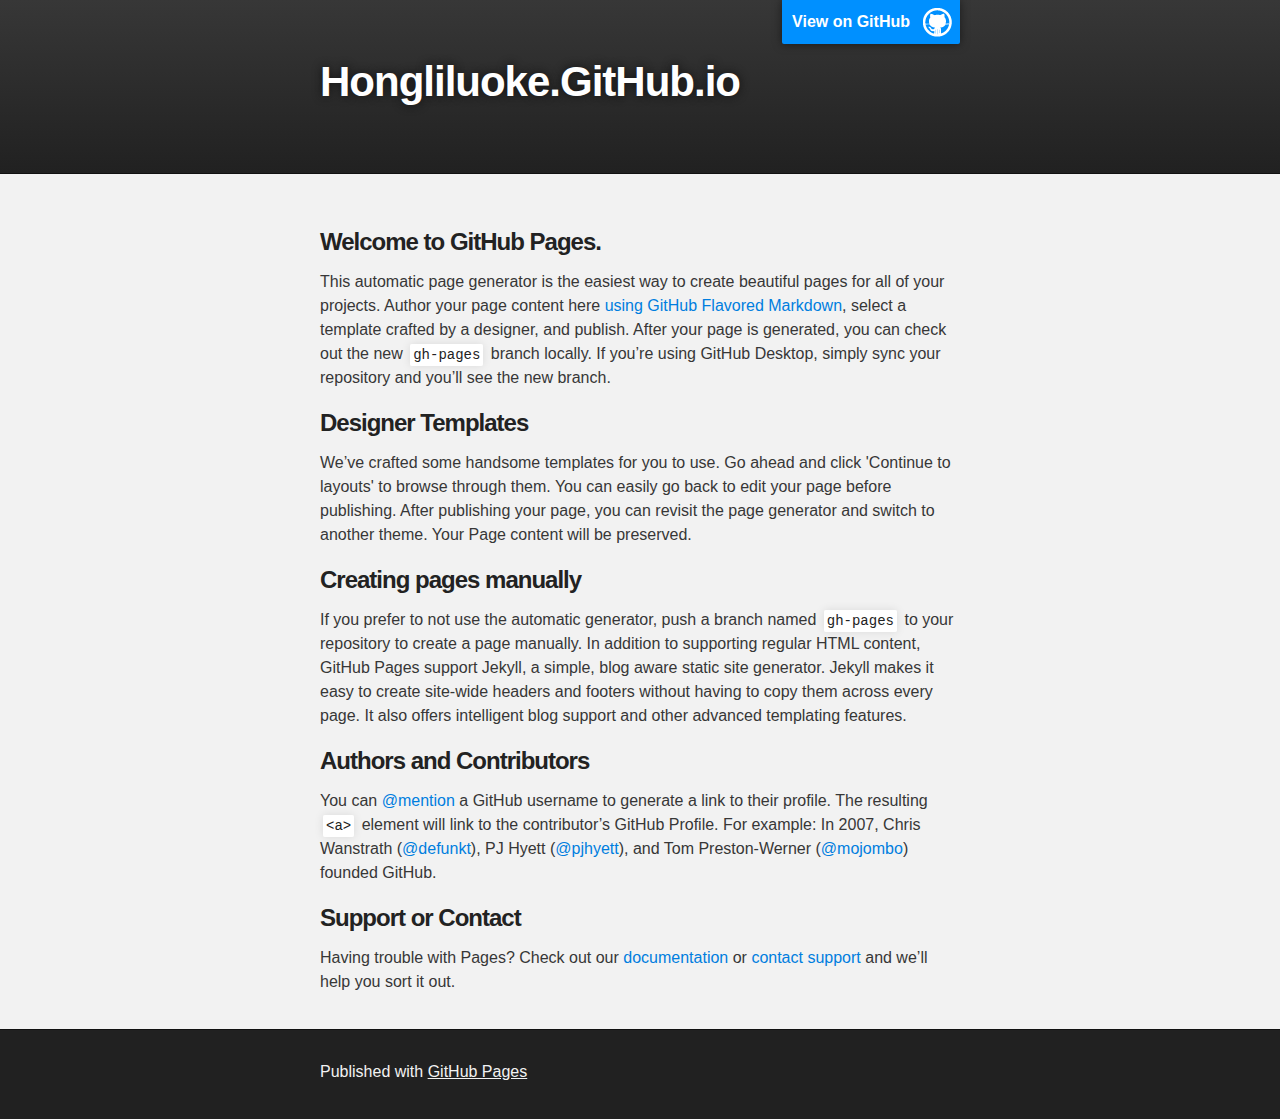
==== index.html @ 89ab5f25 "Replace master branch with page content via GitHub" ====
<!DOCTYPE html>
<html>

  <head>
    <meta charset='utf-8'>
    <meta http-equiv="X-UA-Compatible" content="chrome=1">
    <meta name="description" content="Hongliluoke.GitHub.io : ">

    <link rel="stylesheet" type="text/css" media="screen" href="stylesheets/stylesheet.css">

    <title>Hongliluoke.GitHub.io</title>
  </head>

  <body>

    <!-- HEADER -->
    <div id="header_wrap" class="outer">
        <header class="inner">
          <a id="forkme_banner" href="https://github.com/hongliluoke">View on GitHub</a>

          <h1 id="project_title">Hongliluoke.GitHub.io</h1>
          <h2 id="project_tagline"></h2>

        </header>
    </div>

    <!-- MAIN CONTENT -->
    <div id="main_content_wrap" class="outer">
      <section id="main_content" class="inner">
        <h3>
<a id="welcome-to-github-pages" class="anchor" href="#welcome-to-github-pages" aria-hidden="true"><span aria-hidden="true" class="octicon octicon-link"></span></a>Welcome to GitHub Pages.</h3>

<p>This automatic page generator is the easiest way to create beautiful pages for all of your projects. Author your page content here <a href="https://guides.github.com/features/mastering-markdown/">using GitHub Flavored Markdown</a>, select a template crafted by a designer, and publish. After your page is generated, you can check out the new <code>gh-pages</code> branch locally. If you’re using GitHub Desktop, simply sync your repository and you’ll see the new branch.</p>

<h3>
<a id="designer-templates" class="anchor" href="#designer-templates" aria-hidden="true"><span aria-hidden="true" class="octicon octicon-link"></span></a>Designer Templates</h3>

<p>We’ve crafted some handsome templates for you to use. Go ahead and click 'Continue to layouts' to browse through them. You can easily go back to edit your page before publishing. After publishing your page, you can revisit the page generator and switch to another theme. Your Page content will be preserved.</p>

<h3>
<a id="creating-pages-manually" class="anchor" href="#creating-pages-manually" aria-hidden="true"><span aria-hidden="true" class="octicon octicon-link"></span></a>Creating pages manually</h3>

<p>If you prefer to not use the automatic generator, push a branch named <code>gh-pages</code> to your repository to create a page manually. In addition to supporting regular HTML content, GitHub Pages support Jekyll, a simple, blog aware static site generator. Jekyll makes it easy to create site-wide headers and footers without having to copy them across every page. It also offers intelligent blog support and other advanced templating features.</p>

<h3>
<a id="authors-and-contributors" class="anchor" href="#authors-and-contributors" aria-hidden="true"><span aria-hidden="true" class="octicon octicon-link"></span></a>Authors and Contributors</h3>

<p>You can <a href="https://help.github.com/articles/basic-writing-and-formatting-syntax/#mentioning-users-and-teams" class="user-mention">@mention</a> a GitHub username to generate a link to their profile. The resulting <code>&lt;a&gt;</code> element will link to the contributor’s GitHub Profile. For example: In 2007, Chris Wanstrath (<a href="https://github.com/defunkt" class="user-mention">@defunkt</a>), PJ Hyett (<a href="https://github.com/pjhyett" class="user-mention">@pjhyett</a>), and Tom Preston-Werner (<a href="https://github.com/mojombo" class="user-mention">@mojombo</a>) founded GitHub.</p>

<h3>
<a id="support-or-contact" class="anchor" href="#support-or-contact" aria-hidden="true"><span aria-hidden="true" class="octicon octicon-link"></span></a>Support or Contact</h3>

<p>Having trouble with Pages? Check out our <a href="https://help.github.com/pages">documentation</a> or <a href="https://github.com/contact">contact support</a> and we’ll help you sort it out.</p>
      </section>
    </div>

    <!-- FOOTER  -->
    <div id="footer_wrap" class="outer">
      <footer class="inner">
        <p>Published with <a href="https://pages.github.com">GitHub Pages</a></p>
      </footer>
    </div>

    

  </body>
</html>
---- stylesheets/stylesheet.css ----
/*******************************************************************************
Slate Theme for GitHub Pages
by Jason Costello, @jsncostello
*******************************************************************************/

@import url(github-light.css);

/*******************************************************************************
MeyerWeb Reset
*******************************************************************************/

html, body, div, span, applet, object, iframe,
h1, h2, h3, h4, h5, h6, p, blockquote, pre,
a, abbr, acronym, address, big, cite, code,
del, dfn, em, img, ins, kbd, q, s, samp,
small, strike, strong, sub, sup, tt, var,
b, u, i, center,
dl, dt, dd, ol, ul, li,
fieldset, form, label, legend,
table, caption, tbody, tfoot, thead, tr, th, td,
article, aside, canvas, details, embed,
figure, figcaption, footer, header, hgroup,
menu, nav, output, ruby, section, summary,
time, mark, audio, video {
  margin: 0;
  padding: 0;
  border: 0;
  font: inherit;
  vertical-align: baseline;
}

/* HTML5 display-role reset for older browsers */
article, aside, details, figcaption, figure,
footer, header, hgroup, menu, nav, section {
  display: block;
}

ol, ul {
  list-style: none;
}

table {
  border-collapse: collapse;
  border-spacing: 0;
}

/*******************************************************************************
Theme Styles
*******************************************************************************/

body {
  box-sizing: border-box;
  color:#373737;
  background: #212121;
  font-size: 16px;
  font-family: 'Myriad Pro', Calibri, Helvetica, Arial, sans-serif;
  line-height: 1.5;
  -webkit-font-smoothing: antialiased;
}

h1, h2, h3, h4, h5, h6 {
  margin: 10px 0;
  font-weight: 700;
  color:#222222;
  font-family: 'Lucida Grande', 'Calibri', Helvetica, Arial, sans-serif;
  letter-spacing: -1px;
}

h1 {
  font-size: 36px;
  font-weight: 700;
}

h2 {
  padding-bottom: 10px;
  font-size: 32px;
  background: url('../images/bg_hr.png') repeat-x bottom;
}

h3 {
  font-size: 24px;
}

h4 {
  font-size: 21px;
}

h5 {
  font-size: 18px;
}

h6 {
  font-size: 16px;
}

p {
  margin: 10px 0 15px 0;
}

footer p {
  color: #f2f2f2;
}

a {
  text-decoration: none;
  color: #007edf;
  text-shadow: none;

  transition: color 0.5s ease;
  transition: text-shadow 0.5s ease;
  -webkit-transition: color 0.5s ease;
  -webkit-transition: text-shadow 0.5s ease;
  -moz-transition: color 0.5s ease;
  -moz-transition: text-shadow 0.5s ease;
  -o-transition: color 0.5s ease;
  -o-transition: text-shadow 0.5s ease;
  -ms-transition: color 0.5s ease;
  -ms-transition: text-shadow 0.5s ease;
}

a:hover, a:focus {text-decoration: underline;}

footer a {
  color: #F2F2F2;
  text-decoration: underline;
}

em {
  font-style: italic;
}

strong {
  font-weight: bold;
}

img {
  position: relative;
  margin: 0 auto;
  max-width: 739px;
  padding: 5px;
  margin: 10px 0 10px 0;
  border: 1px solid #ebebeb;

  box-shadow: 0 0 5px #ebebeb;
  -webkit-box-shadow: 0 0 5px #ebebeb;
  -moz-box-shadow: 0 0 5px #ebebeb;
  -o-box-shadow: 0 0 5px #ebebeb;
  -ms-box-shadow: 0 0 5px #ebebeb;
}

p img {
  display: inline;
  margin: 0;
  padding: 0;
  vertical-align: middle;
  text-align: center;
  border: none;
}

pre, code {
  width: 100%;
  color: #222;
  background-color: #fff;

  font-family: Monaco, "Bitstream Vera Sans Mono", "Lucida Console", Terminal, monospace;
  font-size: 14px;

  border-radius: 2px;
  -moz-border-radius: 2px;
  -webkit-border-radius: 2px;
}

pre {
  width: 100%;
  padding: 10px;
  box-shadow: 0 0 10px rgba(0,0,0,.1);
  overflow: auto;
}

code {
  padding: 3px;
  margin: 0 3px;
  box-shadow: 0 0 10px rgba(0,0,0,.1);
}

pre code {
  display: block;
  box-shadow: none;
}

blockquote {
  color: #666;
  margin-bottom: 20px;
  padding: 0 0 0 20px;
  border-left: 3px solid #bbb;
}


ul, ol, dl {
  margin-bottom: 15px
}

ul {
  list-style-position: inside;
  list-style: disc;
  padding-left: 20px;
}

ol {
  list-style-position: inside;
  list-style: decimal;
  padding-left: 20px;
}

dl dt {
  font-weight: bold;
}

dl dd {
  padding-left: 20px;
  font-style: italic;
}

dl p {
  padding-left: 20px;
  font-style: italic;
}

hr {
  height: 1px;
  margin-bottom: 5px;
  border: none;
  background: url('../images/bg_hr.png') repeat-x center;
}

table {
  border: 1px solid #373737;
  margin-bottom: 20px;
  text-align: left;
 }

th {
  font-family: 'Lucida Grande', 'Helvetica Neue', Helvetica, Arial, sans-serif;
  padding: 10px;
  background: #373737;
  color: #fff;
 }

td {
  padding: 10px;
  border: 1px solid #373737;
 }

form {
  background: #f2f2f2;
  padding: 20px;
}

/*******************************************************************************
Full-Width Styles
*******************************************************************************/

.outer {
  width: 100%;
}

.inner {
  position: relative;
  max-width: 640px;
  padding: 20px 10px;
  margin: 0 auto;
}

#forkme_banner {
  display: block;
  position: absolute;
  top:0;
  right: 10px;
  z-index: 10;
  padding: 10px 50px 10px 10px;
  color: #fff;
  background: url('../images/blacktocat.png') #0090ff no-repeat 95% 50%;
  font-weight: 700;
  box-shadow: 0 0 10px rgba(0,0,0,.5);
  border-bottom-left-radius: 2px;
  border-bottom-right-radius: 2px;
}

#header_wrap {
  background: #212121;
  background: -moz-linear-gradient(top, #373737, #212121);
  background: -webkit-linear-gradient(top, #373737, #212121);
  background: -ms-linear-gradient(top, #373737, #212121);
  background: -o-linear-gradient(top, #373737, #212121);
  background: linear-gradient(top, #373737, #212121);
}

#header_wrap .inner {
  padding: 50px 10px 30px 10px;
}

#project_title {
  margin: 0;
  color: #fff;
  font-size: 42px;
  font-weight: 700;
  text-shadow: #111 0px 0px 10px;
}

#project_tagline {
  color: #fff;
  font-size: 24px;
  font-weight: 300;
  background: none;
  text-shadow: #111 0px 0px 10px;
}

#downloads {
  position: absolute;
  width: 210px;
  z-index: 10;
  bottom: -40px;
  right: 0;
  height: 70px;
  background: url('../images/icon_download.png') no-repeat 0% 90%;
}

.zip_download_link {
  display: block;
  float: right;
  width: 90px;
  height:70px;
  text-indent: -5000px;
  overflow: hidden;
  background: url(../images/sprite_download.png) no-repeat bottom left;
}

.tar_download_link {
  display: block;
  float: right;
  width: 90px;
  height:70px;
  text-indent: -5000px;
  overflow: hidden;
  background: url(../images/sprite_download.png) no-repeat bottom right;
  margin-left: 10px;
}

.zip_download_link:hover {
  background: url(../images/sprite_download.png) no-repeat top left;
}

.tar_download_link:hover {
  background: url(../images/sprite_download.png) no-repeat top right;
}

#main_content_wrap {
  background: #f2f2f2;
  border-top: 1px solid #111;
  border-bottom: 1px solid #111;
}

#main_content {
  padding-top: 40px;
}

#footer_wrap {
  background: #212121;
}



/*******************************************************************************
Small Device Styles
*******************************************************************************/

@media screen and (max-width: 480px) {
  body {
    font-size:14px;
  }

  #downloads {
    display: none;
  }

  .inner {
    min-width: 320px;
    max-width: 480px;
  }

  #project_title {
  font-size: 32px;
  }

  h1 {
    font-size: 28px;
  }

  h2 {
    font-size: 24px;
  }

  h3 {
    font-size: 21px;
  }

  h4 {
    font-size: 18px;
  }

  h5 {
    font-size: 14px;
  }

  h6 {
    font-size: 12px;
  }

  code, pre {
    min-width: 320px;
    max-width: 480px;
    font-size: 11px;
  }

}
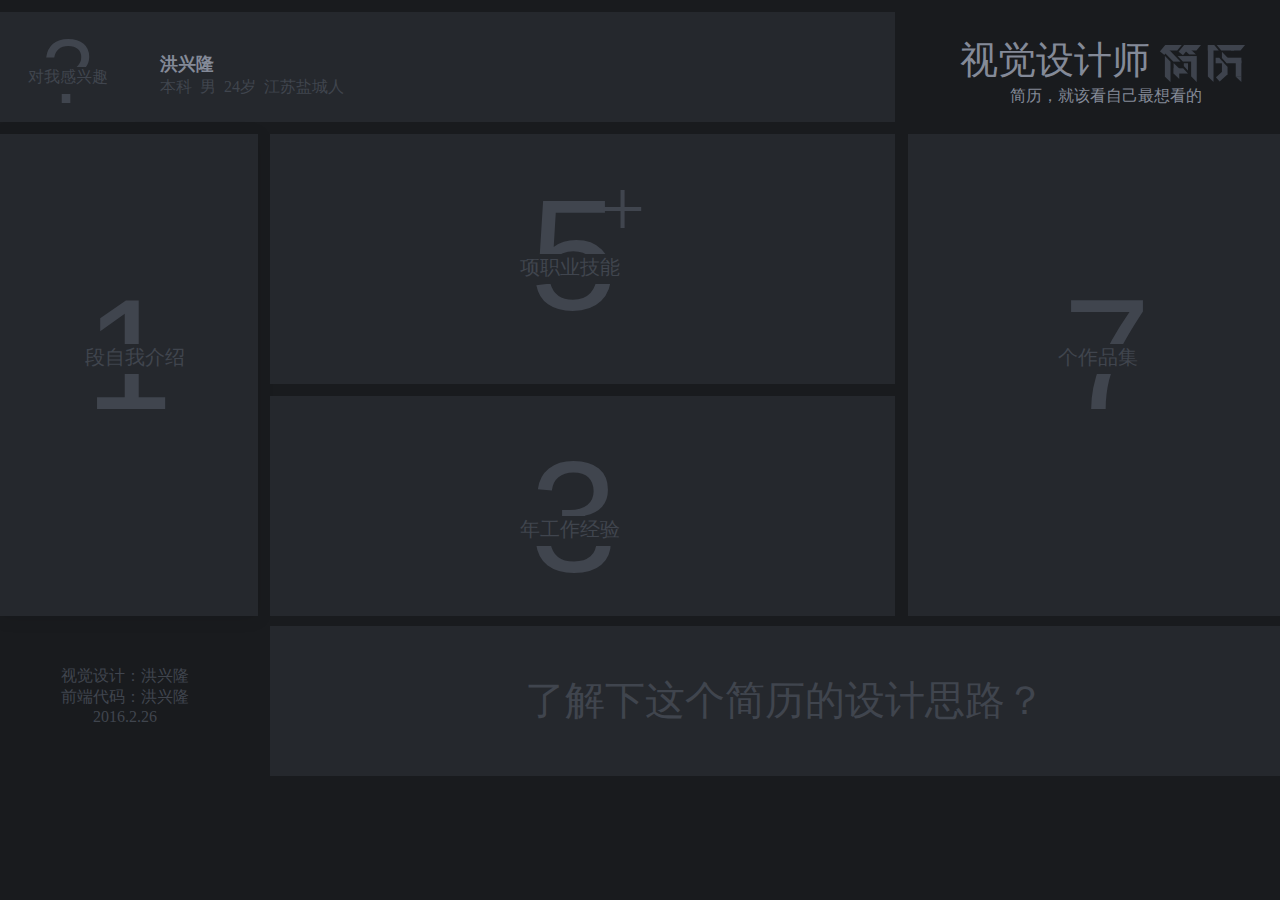
==== commit aa3cf78d: "first commit" ====
--- a/index.html
+++ b/index.html
@@ -1,67 +1,269 @@
 <!DOCTYPE html>
-<html>
+<html lang="en">
+<head>
+	<meta charset="UTF-8">
+	<title>Resume</title>
+	<link rel="stylesheet" href="css/style.css">
+	<link rel="stylesheet" href="css/animate.css">
+</head>
+<body>
+	<div class="topbg">
+		<div class="top">
+			<div class="head_left">
+				<div class="head">
+					<div class="head_b"><img src="images/head.jpg" width="135px" height="auto" alt=""></div>
+					<div class="head_f">
+						<div class="title_h">
+								?
+							</div>
+						<div class="title_2_h">
+								<span class="f_1">对</span><span class="f_2">我</span><span class="f_3">感</span><span class="f_4">兴</span><span class="f_5">趣</span> 
+							</div>
 
-  <head>
-    <meta charset='utf-8'>
-    <meta http-equiv="X-UA-Compatible" content="chrome=1">
-    <meta name="description" content="Hongliluoke.GitHub.io : ">
+					</div>
+				<div class="head_ex">电话：15162253106&nbsp;&nbsp;邮箱：604366536@qq.com</div>
+				<div class="head_inf">			
+				<span class="head_name">洪兴隆
+				<br/><span class="head_sc">本科&nbsp;&nbsp;男&nbsp;&nbsp;24岁&nbsp;&nbsp;江苏盐城人</span>
+				</span>			
+				</div>
+				
+				
+				</div>
+			</div>
+		<div class="resume">视觉设计师<br/><span class="resume_slogan">简历，就该看自己最想看的</span></div>
+	</div>
+	<div class="contentbg">
+		<div class="content">
+			<div class="one">
+				<div class="one_b">
+					<div class="one_conbg">
+						<div class="one_item">
+							<div class="one_item_tit one_tit_1">2年视觉设计经验</div>
+							<div class="one_item_det">对页面设计的整体（色彩，布局，用户浏览体验）呈现有自己的理解——制作过双11，618，情人节等专题页面、宝贝详情页；熟悉APP、微信运营banner设计；能独立制作<a href="http://v.youku.com/v_show/id_XMTQ3NTQxOTI5Mg==.html" target="_blank" title="查看我制作的MG动画">MG动画</a>；曾为<a href="http://www.zcool.com.cn/work/ZMTUwMzE5NzY=.html" title="查看我给腾讯地图设计的H5" target="_blank">腾讯地图</a>提供过H5视觉设计；<br/></div>
+						</div>
+						<div class="one_item">
+							<div class="one_item_tit one_tit_1">1年网页设计经验</div>
+							<div class="one_item_det">对网站整体视觉设计有自己理解，能手写div+css，css3动画，熟悉Js等前端语言</div>
+						</div>
+						<div class="one_item no_bor">
+							<div class="one_item_tit one_tit_1">其他补充</div>
+							<div class="one_item_det"><span class="bor">学习能力较强</span>——Pr，AE，C4d，css3等软件（技术）都是自学；<span class="bor">热爱设计</span>——每天至少花半小时逛花瓣、Behance来提高自己的设计审美，空闲时间多用来做设计类教程或者临摹优秀作品以提高自己的设计水平；有过三次创业经历（电商导购平台，自媒体，校园O2O），<span class="bor">执行力强</span></div>
+						</div>
+						<div class="one_item">
+							<div class="one_item_tit one_tit_1">执行力</div>
+							<div class="one_item_det">有过朝8晚12周末无休的创业经历</div>
+						</div>
+						<div class="one_item">
+							<div class="one_item_tit one_tit_1">观点</div>
+							<div class="one_item_det">设计是做给自己看的，更是做给别人看的</div>
+						</div>
+						<div class="one_item">
+							<div class="one_item_tit one_tit_1">加（扣）分项</div>
+							<div class="one_item_det">三次创业经历（电商导购平台，自媒体，校园O2O）</div>
+						</div>
+					</div>
+				</div>
+				<div class="one_f">
+					<div class="title_o">
+					1
+				</div>
+				
+				<div class="title_2_o ">
+					段自我介绍<br/>
 
-    <link rel="stylesheet" type="text/css" media="screen" href="stylesheets/stylesheet.css">
+				</div>
+				<div class="title_s_o">
+					自我介绍
+				</div>
+				</div>
+			</div>
+			<div class="twobg">
+				<div class="two">
+					<div class="two_b">
+						<div class="skill_bg">
+							<div class="skill_item ps" >Ps</div>
+							<div class="skill_item ai" >Ai</div>
+							<div class="skill_item ae">Ae</div>
+							<div class="skill_item dc">div+css</div>
+							<div class="skill_item cs">h5+css3</div>
+						</div>
+						<div class="skill_add">
+							PS. 另外还自学过会声会影，Pr，C4d（3D）等软件，有一定的视频以及MG动画的制作经验<a href="http://v.youku.com/v_show/id_XMTQ3NTQxOTI5Mg==.html" target="_blank">查看我制作的MG动画</a>
+						</div>
+					</div>
+					<div class="two_f">
+						<div class="title">
+							5
+						</div>
+						<div class="tit_plus">+</div>
+						<div class="title_2">
+							项职业技能
+						</div>
+						<div class="title_s">
+							技能
+						</div>
+					</div>
+				
+			</div>
+			<div class="three">
 
-    <title>Hongliluoke.GitHub.io</title>
-  </head>
-
-  <body>
-
-    <!-- HEADER -->
-    <div id="header_wrap" class="outer">
-        <header class="inner">
-          <a id="forkme_banner" href="https://github.com/hongliluoke">View on GitHub</a>
-
-          <h1 id="project_title">Hongliluoke.GitHub.io</h1>
-          <h2 id="project_tagline"></h2>
-
-        </header>
-    </div>
-
-    <!-- MAIN CONTENT -->
-    <div id="main_content_wrap" class="outer">
-      <section id="main_content" class="inner">
-        <h3>
-<a id="welcome-to-github-pages" class="anchor" href="#welcome-to-github-pages" aria-hidden="true"><span aria-hidden="true" class="octicon octicon-link"></span></a>Welcome to GitHub Pages.</h3>
-
-<p>This automatic page generator is the easiest way to create beautiful pages for all of your projects. Author your page content here <a href="https://guides.github.com/features/mastering-markdown/">using GitHub Flavored Markdown</a>, select a template crafted by a designer, and publish. After your page is generated, you can check out the new <code>gh-pages</code> branch locally. If you’re using GitHub Desktop, simply sync your repository and you’ll see the new branch.</p>
-
-<h3>
-<a id="designer-templates" class="anchor" href="#designer-templates" aria-hidden="true"><span aria-hidden="true" class="octicon octicon-link"></span></a>Designer Templates</h3>
-
-<p>We’ve crafted some handsome templates for you to use. Go ahead and click 'Continue to layouts' to browse through them. You can easily go back to edit your page before publishing. After publishing your page, you can revisit the page generator and switch to another theme. Your Page content will be preserved.</p>
-
-<h3>
-<a id="creating-pages-manually" class="anchor" href="#creating-pages-manually" aria-hidden="true"><span aria-hidden="true" class="octicon octicon-link"></span></a>Creating pages manually</h3>
-
-<p>If you prefer to not use the automatic generator, push a branch named <code>gh-pages</code> to your repository to create a page manually. In addition to supporting regular HTML content, GitHub Pages support Jekyll, a simple, blog aware static site generator. Jekyll makes it easy to create site-wide headers and footers without having to copy them across every page. It also offers intelligent blog support and other advanced templating features.</p>
-
-<h3>
-<a id="authors-and-contributors" class="anchor" href="#authors-and-contributors" aria-hidden="true"><span aria-hidden="true" class="octicon octicon-link"></span></a>Authors and Contributors</h3>
-
-<p>You can <a href="https://help.github.com/articles/basic-writing-and-formatting-syntax/#mentioning-users-and-teams" class="user-mention">@mention</a> a GitHub username to generate a link to their profile. The resulting <code>&lt;a&gt;</code> element will link to the contributor’s GitHub Profile. For example: In 2007, Chris Wanstrath (<a href="https://github.com/defunkt" class="user-mention">@defunkt</a>), PJ Hyett (<a href="https://github.com/pjhyett" class="user-mention">@pjhyett</a>), and Tom Preston-Werner (<a href="https://github.com/mojombo" class="user-mention">@mojombo</a>) founded GitHub.</p>
-
-<h3>
-<a id="support-or-contact" class="anchor" href="#support-or-contact" aria-hidden="true"><span aria-hidden="true" class="octicon octicon-link"></span></a>Support or Contact</h3>
-
-<p>Having trouble with Pages? Check out our <a href="https://help.github.com/pages">documentation</a> or <a href="https://github.com/contact">contact support</a> and we’ll help you sort it out.</p>
-      </section>
-    </div>
-
-    <!-- FOOTER  -->
-    <div id="footer_wrap" class="outer">
-      <footer class="inner">
-        <p>Published with <a href="https://pages.github.com">GitHub Pages</a></p>
-      </footer>
-    </div>
-
-    
-
-  </body>
-</html>
+				<div class="three_b">
+					<div class="exper_1">
+						<div class="exper_text">
+							<div class="exper_tit"><span class="job"><span class="time">1年</span>&nbsp;网页设计师</span>
+							<span class="date">2015.06 － 2016.01<br/>徐州宏讯信息科技有限公司</span>
+							</div>
+							<div class="exper_con">
+								<span class="time point">&nbsp;·&nbsp;</span>负责客户网站的整体视觉设计并完成前端代码编写 <br/> <span class="time point">&nbsp;·&nbsp;</span>公司旗下平台日常运营banner、专题H5视觉设计 <br/> <span class="time point">&nbsp;·&nbsp;</span>公司旗下平台网站整体视觉改版和更新 <br/><span class="time point">&nbsp;·&nbsp;</span>公司画册、海报、传单、包装等印刷品设计
+							</div>
+						</div>
+					</div>
+					<div class="exper_2">
+							<div class="exper_text">
+							<div class="exper_tit"><span class="job"><span class="time2">1年</span>&nbsp;视觉设计师</span>
+							<span class="date">2014.07 － 2015.05<br/>淮安吃破天网络科技有限公司</span>
+							</div>
+							<div class="exper_con">
+								<span class="time2 point">&nbsp;·&nbsp;</span>负责网站专题活动页面的构思和整体视觉设计 <br/> 
+								<span class="time2 point">&nbsp;·&nbsp;</span>负责网站整体视觉更新和改版 <br/> 
+								<span class="time2 point">&nbsp;·&nbsp;</span>日常运营活动banner设计、图标、节日LOGO制作<br/> 
+								<span class="time2 point">&nbsp;·&nbsp;</span>公司画册、海报、传单、包装、线下活动海报等印刷品设计 
+							</div>
+							</div>
+					</div>
+					<div class="exper_3">
+						<div class="exper_text">
+							<div class="exper_tit"><span class="job"><span class="time3">1年</span>&nbsp;店长+美工</span>
+							<span class="date">2013.02 － 2014.06<br/>扬州朱雀玩具商贸有限公司</span>
+							</div>
+							<div class="exper_con">
+								<span class="time3 point">&nbsp;·&nbsp;</span>店铺整体视觉设计和装修（双十一、618、情人节等特别专题店铺）<br/> 
+								<span class="time3 point">&nbsp;·&nbsp;</span>店铺日常运营活动banner设计<br/> 
+								<span class="time3 point">&nbsp;·&nbsp;</span>店铺所有新款主图以及详情页面设计<br/> 
+								<span class="time3 point">&nbsp;·&nbsp;</span>店铺宣传页、赠品设计 
+							</div>
+							</div>
+					</div>
+				</div>
+				<div class="three_f">
+					<div class="title ">
+							3
+					</div>
+						
+					<div class="title_2">
+							年工作经验
+					</div>
+					<div class="title_e">
+							经验
+					</div>
+				</div>
+			</div>
+		</div>
+		<div class="four">
+			<div class="four_b">
+				<div class="work_list">
+					<a href="http://www.zcool.com.cn/work/ZMTUwMzE5Njg=.html" target="_blank">
+					<div class="work_itembg">
+						
+							<div class="work_item w_1"><img src="images/w_1.png" width="150px" height="90px" alt=""></div>
+							<div class="work_item_c"></div>
+							<div class="work_item_tit">印刷喷绘</div>
+						
+						
+					</div>
+					</a>
+					<a href="http://www.zcool.com.cn/work/ZMTUwMzIwODA=.html" target="_blank">
+					<div class="work_itembg">
+						
+							<div class="work_item w_1"><img src="images/w_2.png" width="150px" height="90px" alt=""></div>
+							<div class="work_item_c"></div>
+							<div class="work_item_tit">图标界面</div>
+						
+						
+					</div>
+					</a>
+					<a href="http://www.zcool.com.cn/work/ZMTUwMzIwODA=.html" target="_blank">
+					<div class="work_itembg">
+						
+							<div class="work_item w_1"><img src="images/w_3.png" width="150px" height="90px" alt=""></div>
+							<div class="work_item_c"></div>
+							<div class="work_item_tit">手绘临摹</div>
+						
+						
+					</div>
+					</a>
+					<a href="http://www.zcool.com.cn/work/ZMTUwMzE5NzY=.html" target="_blank">
+					<div class="work_itembg">
+						
+							<div class="work_item w_1"><img src="images/w_4.png" width="150px" height="90px" alt=""></div>
+							<div class="work_item_c"></div>
+							<div class="work_item_tit">H5专题</div>
+						
+						
+					</div>
+					</a>
+					<a href="http://www.zcool.com.cn/work/ZMTUwMzIwMzY=.html" target="_blank">
+					<div class="work_itembg">
+						
+							<div class="work_item w_1"><img src="images/w_5.png" width="150px" height="90px" alt=""></div>
+							<div class="work_item_c"></div>
+							<div class="work_item_tit">网页电商</div>
+						
+						
+					</div>
+					</a>
+					<a href="http://www.zcool.com.cn/work/ZMTUwMzExNDg=.html" target="_blank">
+					<div class="work_itembg">
+						
+							<div class="work_item w_1"><img src="images/w_6.png" width="150px" height="90px" alt=""></div>
+							<div class="work_item_c"></div>
+							<div class="work_item_tit">活动海报</div>
+						
+						
+					</div>
+					</a>
+					<a href="http://www.zcool.com.cn/work/ZMTUwMzE2Mjg=.html" target="_blank">
+					<div class="work_itembg">
+						
+							<div class="work_item w_1"><img src="images/w_8.gif" width="150px" height="auto" alt=""></div>
+							<div class="work_item_c"></div>
+							<div class="work_item_tit">MG动图</div>
+						
+						
+					</div>
+					</a>
+					<a href="http://pan.baidu.com/s/1dEhxOYH" target="_blank">
+					<div class="work_itembg">
+						<div class="downloadbg">
+						<div class="download3">下载全部</div>
+							<div class="download"></div>
+							<div class="download2"></div>
+							
+						
+						</div>
+					</div>
+					</a>
+				</div>
+			</div>
+			<div class="four_f">
+				<div class="title_w">
+					7
+				</div>
+				
+				<div class="title_2_w ">
+					个作品集
+				</div>
+				<div class="title_s_w">
+					作品集
+				</div>
+			</div>
+		</div>
+	</div>
+	<div class="footer">
+		<div class="footer_left">视觉设计：洪兴隆<br>前端代码：洪兴隆<br>2016.2.26</div>
+		<div class="footer_right"><a href="ins.html" target="_blank">了解下这个简历的设计思路？</a></div>
+	</div>
+	</div>
+</body>
+</html>--- a/css/style.css
+++ b/css/style.css
@@ -0,0 +1,1052 @@
+*{
+	margin: 0;
+	padding:0;
+	font-family: "微软雅黑";
+}
+body{
+	padding-top: 12px;
+	background-color: #191b1e;
+}
+
+.topbg{
+	width: 100%;
+	height: 110px;
+	
+	
+}
+.top{
+	position: relative;
+	margin: 0 auto;
+	width: 1300px;
+	height: 110px;
+	
+}
+.resume{
+	position: absolute;
+	left: 960px;
+	top: 0px;
+	margin-top: 30px;
+	width: 300px;
+	height: 45px;
+	font-size: 38px;
+	line-height: 37px;
+	color: #848a98;	
+	background: url(../images/logo.png) no-repeat 200px 3px;
+	transition: background-image ease-out .3s;
+    transition-property: all;
+    transition-duration: 0.3s;
+    transition-timing-function: ease-out;
+    transition-delay: 0s;
+
+}
+.resume_slogan{
+	position: absolute;
+	top: 35px;
+	left: 50px;
+	font-size: 16px;
+	
+}
+.resume:hover{
+	background: url(../images/logo2.png) no-repeat 200px 3px;
+}
+.head{
+	overflow: hidden;
+	float: left;
+	width: 535px;
+	height: 110px;
+	position: relative;
+	text-align: center;
+	
+}
+.head_left{
+	height: 110px;
+	width: 895px;
+	background-color: #25282d;
+
+}
+.head:hover .head_f{
+	top: -110px;
+}
+.head:hover .head_inf{
+	top: 20px;
+}
+
+.head_b{
+	position: absolute;
+	left: 0;
+	top: 0;
+	width: 135px;
+	height: 110px;
+	z-index: 1;
+	
+	background-color: #1d1f24;
+}
+.head_f{
+
+	width: 135px;
+	height: 110px;
+	position: absolute;
+	z-index: 5;
+	left: 0px;
+	top: 0px;
+	background-color: #25282d;
+	
+
+	transition: all cubic-bezier(.77,0,.175,1) .6s;
+    transition-property: all;
+    transition-duration: 0.6s;
+    transition-timing-function: cubic-bezier(.77,0,.175,1);
+    transition-delay: initial;
+}
+.title_2_h{
+	color: #40454e;
+	position: absolute;
+	left: 5px;
+	top: 55px;
+	width: 125px;
+	height: 24px;
+	z-index: 4;
+	font-size:16px;
+	background-color: #25282d;
+
+	
+}
+.flash{
+	color: #40454e;
+	webkit-animation-name: flash;
+    -webkit-animation-duration: 8s;
+    -webkit-animation-timing-function: linear;
+     -webkit-animation-iteration-count:infinite;
+     
+    animation-direction:normal;
+}
+.f_1{
+	-webkit-animation-name: flash;
+    -webkit-animation-duration: 8s;
+    -webkit-animation-timing-function: linear;
+     -webkit-animation-iteration-count:infinite;
+     -webkit-animation-delay:0.2s;
+    animation-direction:normal;
+}
+.f_2{
+	-webkit-animation-name: flash;
+    -webkit-animation-duration: 8s;
+    -webkit-animation-timing-function: linear;
+     -webkit-animation-iteration-count:infinite;
+     -webkit-animation-delay:0.4s;
+    animation-direction:normal;
+}
+.f_3{
+
+	-webkit-animation-name: flash;
+    -webkit-animation-duration: 8s;
+    -webkit-animation-timing-function: linear;
+     -webkit-animation-iteration-count:infinite;
+     -webkit-animation-delay:0.6s;
+    animation-direction:normal;
+}
+.f_4{
+
+	-webkit-animation-name: flash;
+    -webkit-animation-duration: 8s;
+    -webkit-animation-timing-function: linear;
+     -webkit-animation-iteration-count:infinite;
+     -webkit-animation-delay:0.8s;
+    animation-direction:normal;
+}
+.f_5{
+
+	-webkit-animation-name: flash;
+    -webkit-animation-duration: 8s;
+    -webkit-animation-timing-function: linear;
+     -webkit-animation-iteration-count:infinite;
+     -webkit-animation-delay:1s;
+    animation-direction:normal;
+}
+.title_h{
+	color: #40454e;
+	font-family: "Arial";
+	position: absolute;
+	line-height: 120px;
+	width: 135px;
+	height: 110px;
+	z-index: 3;
+	font-size: 90px;
+	
+	-webkit-animation-name: flash;
+    -webkit-animation-duration: 8s;
+    -webkit-animation-timing-function: linear;
+     -webkit-animation-iteration-count:infinite;
+     -webkit-animation-delay:1.2s;
+    animation-direction:normal;
+}
+.title_2_o{
+	color: #40454e;
+	position: absolute;
+	left: 85px;
+	top: 210px;
+	width: 125px;
+	height: 30px;
+	z-index: 4;
+	font-size:20px;
+	background-color: #25282d;
+}
+.head_inf{
+	position: absolute;
+	text-align: left;
+	left: 160px;
+	top: 40px;
+	
+	color:#40454e;
+	
+	width: 450px;
+	height: 50px;
+
+	transition: all cubic-bezier(.77,0,.175,1) .6s;
+    transition-property: all;
+    transition-duration: 0.6s;
+    transition-timing-function: cubic-bezier(.77,0,.175,1);
+    transition-delay: initial;
+	
+
+}
+.head_sc{
+	clear: both;
+	color: #40454e;
+	font-size:16px;
+	font-weight: normal;
+}
+.head_name{
+	float: left;
+	color: #40454e;
+	font-size:18px;
+	font-weight: bold;
+	color:#848a98;
+}
+.head_ex{
+	text-align: left;
+
+	position: absolute;
+	left: 160px;
+	top: 68px;
+	width: 470px;
+	color: #25282d;
+
+	transition: all cubic-bezier(.77,0,.175,1) .6s;
+    transition-property: all;
+    transition-duration: 0.6s;
+    transition-timing-function: cubic-bezier(.77,0,.175,1);
+    transition-delay: initial;
+}
+.head:hover .head_ex{
+	-webkit-animation-name: light;
+    -webkit-animation-duration: 10s;
+    -webkit-animation-timing-function: linear;
+     -webkit-animation-iteration-count:1;
+     -webkit-animation-delay:0.5s;
+    -webkit-animation-direction:alternate;
+
+}
+
+.contentbg{
+	padding-top: 12px;
+	
+	width: 100%;
+	height: auto;
+}
+.content{
+	margin: 0 auto;
+	width: 1300px;
+	height: 480px;
+}
+.one{
+	overflow: hidden;
+	position: relative;
+	float: left;
+	margin-right: 12px;
+	width: 258px;
+	height: 482px;
+	background-color: #1d1f24;
+	box-shadow: 0px 2px 16px rgba(0, 0, 0, 0.1);
+}
+.one:hover .one_f{
+	left: -258px;
+}
+.one_f{
+	width: 290px;
+	height:482px;
+	position: absolute;
+	z-index: 5;
+	left: 0px;
+	top: 0px;
+	background-color: #25282d;
+	box-shadow: 0px 2px 4px rgba(0, 0, 0, 0.1);
+
+	transition: all cubic-bezier(.77,0,.175,1) .6s;
+    transition-property: all;
+    transition-duration: 0.6s;
+    transition-timing-function: cubic-bezier(.77,0,.175,1);
+    transition-delay: initial;
+}
+.one_conbg{
+	position: absolute;
+	left: 40px;
+	top: 10px;
+	width: 220px;
+	height: 460px;
+	
+}
+.one_item{
+	font-size: 14px;
+	padding-bottom: 5px;
+	padding-top: 5px;
+	color: #848a98;
+	width: 210px;
+	height: auto;
+	float: left;
+	border-bottom: 1px #25282d solid;
+}
+.no_bor{
+	border-bottom: 1px #1d1f24 solid;
+}
+.one_item a{
+	font-weight: bold;
+	color: #848a98;
+}
+.one_item a:hover{
+	color: #24cef7;
+}
+.bor{
+	font-weight: bold;
+}
+.one_tit_1{
+	color: #24cef7;
+}
+.one_item_tit{
+	font-size: 15px;
+	font-weight: bold;
+}
+.title_o{
+	color: #40454e;
+	font-family: "Arial";
+	position: absolute;
+	left: 85px;
+	top: 130px;
+	width: 125px;
+	height: 125px;
+	z-index: 3;
+	font-size: 158px;
+}
+.title_s_o{
+	color: #40454e;
+	position: absolute;
+	line-height: 20px;
+	left:265px;
+	top: 200px;
+	width: 25px;
+	height: auto;
+	z-index: 4;
+	font-size:18px;
+	background-color: #25282d;
+}
+.twobg{
+	float: left;
+	width: 625px;
+	height: 455px;
+
+}
+.three{
+	margin-top: 12px;
+	position: relative;
+	float: left;
+	width: 625px;
+	height: 220px;
+	background-color: #1d1f24;
+	overflow: hidden;
+}
+.three:hover .three_f{
+	left: -635px;
+	transition: all cubic-bezier(.77,0,.175,1) .6s;
+    transition-property: all;
+    transition-duration: 0.6s;
+    transition-timing-function: cubic-bezier(.77,0,.175,1);
+    transition-delay: 0s;
+}
+
+.three_f{
+	width: 675px;
+	height: 220px;
+	position: absolute;
+	z-index: 5;
+	left: 0px;
+	top: 0px;
+	background-color: #25282d;
+	box-shadow: 0px 2px 4px rgba(0, 0, 0, 0.1);
+
+	transition: all cubic-bezier(.77,0,.175,1) .6s;
+    transition-property: all;
+    transition-duration: 0.6s;
+    transition-timing-function: cubic-bezier(.77,0,.175,1);
+    transition-delay: initial;
+}
+.three_b{
+	width: 625px;
+	height: 245px;
+	position: absolute;
+	z-index: 1;
+	left: 0;
+	top: 0;
+	background-color: #1d1f24;
+}
+.exper_1{
+	z-index: 2;
+	position: absolute;
+	left: 40px;
+	top: 0;
+	border-left:10px #24cdf6 solid;
+	width: 520px;
+	height: 220px;
+	background-color: #1d1f24;
+	box-shadow: 8px 0px 8px rgba(0, 0, 0, 0.1);
+
+	transition: all cubic-bezier(.77,0,.175,1) .6s;
+    transition-property: all;
+    transition-duration: 0.6s;
+    transition-timing-function: cubic-bezier(.77,0,.175,1);
+    transition-delay: 2s;
+}
+
+.exper_2{
+	z-index: 3;
+	position: absolute;
+	left: 570px;
+	top: 0;
+	border-left:10px #f2b55c solid;
+	width: 565px;
+	height: 220px;
+	background-color: #1d1f24;
+	transition: all cubic-bezier(.77,0,.175,1) .6s;
+	box-shadow: 18px 8px 0px rgba(0, 0, 0, 1);
+    transition-property: all;
+    transition-duration: 0.6s;
+    transition-timing-function: cubic-bezier(.77,0,.175,1);
+    transition-delay: 0s;
+}
+.exper_2:hover{
+	
+	left: 80px;
+	
+	
+}
+.exper_3{
+	z-index: 4;
+	position: absolute;
+	left: 605px;
+	top: 0;
+	border-left:10px #c587f9 solid;
+	width: 565px;
+	height: 220px;
+	background-color: #1d1f24;
+	transition: all cubic-bezier(.77,0,.175,1) .6s;
+	box-shadow: 18px 8px 0px rgba(0, 0, 0, 1);
+    transition-property: all;
+    transition-duration: 0.6s;
+    transition-timing-function: cubic-bezier(.77,0,.175,1);
+    transition-delay: 0s;
+}
+.exper_3:hover{
+	
+	left: 80px;
+	
+	
+}
+
+.time3{
+	color: #c587f9;}
+.title_e{
+	line-height: 20px;
+	color: #40454e;
+	position: absolute;
+	left: 645px;
+	top: 90px;
+	width: 25px;
+	height: auto;
+	z-index: 4;
+	font-size:18px;
+	background-color: #25282d;
+}
+
+.two{
+	position: relative;
+	float: left;
+	width: 625px;
+	height: 250px;
+	background-color: #1d1f24;
+	overflow: hidden;
+}
+.two_f{
+	width: 625px;
+	height: 275px;
+	position: absolute;
+	z-index: 1;
+	left: 0;
+	top: 0;
+	background-color: #25282d;
+	box-shadow: 0px 2px 4px rgba(0, 0, 0, 0.1);
+
+	transition: all cubic-bezier(.77,0,.175,1) .6s;
+    transition-property: all;
+    transition-duration: 0.6s;
+    transition-timing-function: cubic-bezier(.77,0,.175,1);
+    transition-delay: initial;
+}
+.two_b{
+	width: 625px;
+	height: 245px;
+	position: absolute;
+	z-index: 1;
+	left: 0;
+	top: 0;
+	background-color: #1d1f24;
+}
+.title{
+	color: #40454e;
+	font-family: "Arial";
+	position: absolute;
+	left: 260px;
+	top: 30px;
+	width: 125px;
+	height: 125px;
+	z-index: 3;
+	font-size: 158px;
+}
+.title_w{
+	color: #40454e;
+	font-family: "Arial";
+	position: absolute;
+	left: 185px;
+	top: 130px;
+	width: 125px;
+	height: 125px;
+	z-index: 3;
+	font-size: 158px;
+}
+.tit_plus{
+	font-family: "微软雅黑";
+	color: #40454e;
+	position: absolute;
+	left: 330px;
+	top: 30px;
+	width: 125px;
+	height: 30px;
+	z-index: 4;
+	font-size:80px;
+	
+}
+.title_2{
+	color: #40454e;
+	position: absolute;
+	left: 250px;
+	top: 120px;
+	width: 125px;
+	height: 30px;
+	z-index: 4;
+	font-size:20px;
+	background-color: #25282d;
+}
+.title_2_w{
+	color: #40454e;
+	position: absolute;
+	left: 180px;
+	top: 210px;
+	width: 125px;
+	height: 30px;
+	z-index: 4;
+	font-size:20px;
+	background-color: #25282d;
+}
+.title_s{
+	color: #40454e;
+	font-size:18px;
+	position: absolute;
+	left: 290px;
+	top: 247px;
+	width: 125px;
+	height: auto;
+	z-index: 4;
+	background-color: #25282d;
+}
+.two:hover .two_f{
+	top: -240px;
+}
+.two:hover .ps{
+	color: #24cef7;
+	background: url(../images/s_ps.png) no-repeat 10px 20px;
+	transition: all .3s;
+    transition-property: all;
+    transition-duration: 0.3s;
+    transition-timing-function: ease-out;
+    transition-delay: 0.7s;
+}
+.two:hover .ai{
+	color: #f2b55c;
+	background: url(../images/s_ai.png) no-repeat 10px 20px;
+	transition: background-image ease-out .3s;
+    transition-property: all;
+    transition-duration: 0.3s;
+    transition-timing-function: ease-out;
+    transition-delay: 1.0s;
+}
+.two:hover .ae{
+	color: #c587f9;
+	background: url(../images/s_ae.png) no-repeat 10px 20px;
+	transition: background-image ease-out .3s;
+    transition-property: all;
+    transition-duration: 0.3s;
+    transition-timing-function: ease-out;
+    transition-delay: 1.3s;
+}
+.two:hover .dc{
+	color: #7b78fd;
+	background: url(../images/s_dc.png) no-repeat 10px 20px;
+	transition: background-image ease-out .3s;
+    transition-property: all;
+    transition-duration: 0.3s;
+    transition-timing-function: ease-out;
+    transition-delay: 1.6s;
+}
+.two:hover .cs{
+	color: #65ffb5;
+	background: url(../images/s_cs.png) no-repeat 10px 20px;
+	transition: background-image ease-out .3s;
+    transition-property: all;
+    transition-duration: 0.3s;
+    transition-timing-function: ease-out;
+    transition-delay: 1.9s;
+}
+.two:hover .skill_add{
+	top:180px;
+	
+}
+.skill_bg{
+
+	margin: 0 auto;
+	margin-top: 35px;
+	padding-top: 10px;
+	width: 600px;
+	height: 150px;
+	
+
+}
+.skill_item{
+	color: #25282d;
+	font-size: 50px;
+	float: left;
+	padding-top: 20px;
+	width: 120px;
+	height: 120px;
+	text-align: center;
+	line-height: 100px;
+	background: url(../images/s_bg.png) no-repeat 10px 20px;
+	
+	
+}
+.dc{
+	font-size: 20px;
+}
+.cs{
+	font-size: 20px;
+}
+.skill_add{
+	left: 50px;
+	top:250px;
+	position: absolute;
+	padding-top: 6px;
+	font-size: 14px;
+	
+	
+	text-align: center;
+	width: 500px;
+	height: 40px;
+	border-top: 1px #25282d solid;
+	color: #848a98;	
+
+	transition:top cubic-bezier(.77,0,.175,1) .6s;
+    transition-property: all;
+    transition-duration: 0.6s;
+    transition-timing-function: cubic-bezier(.77,0,.175,1);
+    transition-delay: 1.9s;
+}
+.skill_add a{
+	font-weight: bold;
+	color: #848a98;
+}
+.skill_add a:hover{
+	color: #24cef7;
+}
+
+.exper_text{
+	margin-top: 20px;
+	width: 520px;
+	height: 160px;
+	
+}
+.exper_tit{
+	padding-left: 10px;
+	color: #848a98;
+	width: 520px;
+	height: 50px;
+	
+	border-bottom: 1px #25282d solid;
+}
+.exper_con{
+	padding-top: 10px;
+	padding-left: 10px;
+	color: #848a98;
+	width: 520px;
+	height: 120px;
+	font-size: 15px;
+}
+.date{
+	padding-top: 5px;
+	padding-left: 10px;
+	float: left;
+	display: block;
+	height: 20px;
+	line-height: 15px;
+	font-size: 14px;
+	color:#848a98;
+}
+.time{
+	color:#24cdf6;
+}
+.time2{
+	color:#f2b55c;
+}
+.job{
+	float: left;
+	display: block;
+	font-size: 30px;
+}
+.four{
+	position: relative;
+	float: right;
+	width: 392px;
+	height: 482px;
+	background-color: #25282d;
+	overflow: hidden;
+}
+.four:hover .four_f{
+	left: 358px;
+}
+.four_b{
+	width: 392px;
+	height: 482px;
+	position: absolute;
+	z-index: 1;
+	left: 0;
+	top: 0;
+	background-color: #1d1f24;
+}
+.four_f{
+	width: 422px;
+	height: 482px;
+	position: absolute;
+	z-index: 5;
+	left: -30px;
+	top: 0px;
+	background-color: #25282d;
+	box-shadow: 0px 2px 4px rgba(0, 0, 0, 0.1);
+
+	transition: all cubic-bezier(.77,0,.175,1) .6s;
+    transition-property: all;
+    transition-duration: 0.6s;
+    transition-timing-function: cubic-bezier(.77,0,.175,1);
+    transition-delay: initial;
+}
+.title_s_w{
+	color: #40454e;
+	position: absolute;
+	line-height: 20px;
+	left:8px;
+	top: 200px;
+	width: 25px;
+	height: auto;
+	z-index: 4;
+	font-size:18px;
+	background-color: #25282d;
+}
+.point{
+
+	font-size: 30px;
+	width: 20px;
+	line-height: 30px;
+}
+.work_list{
+	width: 330px;
+	height: 420px;
+	
+	margin-left: 20px;
+	margin-top: 20px;
+}
+.work_itembg{
+	
+	float: left;
+	width: 150px;
+	height: 100px;
+	padding-top: 15px;
+	position: relative;
+	padding-left: 15px;
+	overflow: hidden;
+	
+}
+.work_item{
+	overflow: hidden;
+	width: 150px;
+	height: 90px;
+	background-color: #eee;
+	z-index: 1;
+	position: absolute;
+	top: 0;
+	left: 0;
+
+}
+.download{
+	text-align: center;
+	position: absolute;
+	top: 0;
+	left: 0;
+	z-index: 2;
+	line-height: 90px;
+	width: 150px;
+	height: 90px;
+	background-color: #24cef7;
+}
+.downloadbg{
+	position: absolute;
+	left: 0;
+	top: 0;
+	width: 150px;
+	height: 90px;
+}
+.download2{
+	position: absolute;
+	top: 1px;
+	left: 1px;
+	line-height: 90px;
+	width: 148px;
+	height: 88px;
+	background-color: #1d1f24;
+	z-index: 3;
+	transition: all cubic-bezier(.77,0,.175,1) .6s;
+    transition-property: all;
+    transition-duration: 0.6s;
+    transition-timing-function: cubic-bezier(.77,0,.175,1);
+    transition-delay: initial;
+}
+.downloadbg:hover .download2{
+	transform: scale(0.01);
+}
+.downloadbg:hover .download3{
+	color:#000;
+	
+}
+.download3{
+	text-align: center;
+	color: #24cef7;
+	z-index: 8;
+	line-height: 27px;
+	position: absolute;
+	left: 29px;
+	top: 30px;
+	width: 90px;
+	height: 27px;
+	border: 1px #1d1f24 solid;
+	transition: all cubic-bezier(.77,0,.175,1) .6s;
+    transition-property: all;
+    transition-duration: 0.6s;
+    transition-timing-function: cubic-bezier(.77,0,.175,1);
+    transition-delay: initial;
+}
+.work_item img{
+	transition: transform 0.6s cubic-bezier(.77,0,.175,1);
+    transition-property: transform;
+    transition-duration: 0.6s;
+    transition-timing-function: cubic-bezier(.77,0,.175,1);
+    transition-delay: initial;
+}
+.work_itembg:hover .work_item img{
+	transition: scale(1.2);
+	
+    -webkit-transform: scale(1.2);
+    -moz-transform: scale(1.2);
+    transform: scale(1.2);
+}
+.work_itembg:hover .work_item_c{
+	opacity: 0;
+}
+
+.work_itembg:hover .work_item_tit{
+	opacity: 0;
+	top: -30px;
+}
+.w_1{
+	transition: scale(1);
+	
+}
+.work_item_c{
+	z-index: 2;
+	position: absolute;
+	left: 0px;
+	top: 0px;
+	width: 150px;
+	height: 90px;
+	background-color: #000;
+	opacity: 0.7;
+
+	transition: transform 0.6s cubic-bezier(.77,0,.175,1);
+    transition-property: transform;
+    transition-duration: 0.6s;
+    transition-timing-function: cubic-bezier(.77,0,.175,1);
+    transition-delay: initial;
+
+}
+.work_item_tit{
+	opacity: 1;
+	color: #24cef7;
+	z-index: 3;
+	text-align: center;
+	line-height: 27px;
+	position: absolute;
+	left: 30px;
+	top: 30px;
+	width: 90px;
+	height: 27px;
+	border: 1px #24cef7 solid;
+
+	transition: all 0.6s cubic-bezier(.77,0,.175,1);
+    transition-property: all;
+    transition-duration: 0.6s;
+    transition-timing-function: cubic-bezier(.77,0,.175,1);
+    transition-delay: initial;
+}
+.footer{
+	margin: 0 auto;
+	width: 1300px;
+	height: 100px;
+	
+	margin-top: 12px;
+	margin-top: 12px;
+}
+.footer_left{
+	text-align: center;
+	padding-left: 25px;
+	padding-top: 40px;
+	
+	color: #40454e;
+	float: left;
+	font-size: 16px;
+
+	width: 200px;
+	height: 120px;
+}
+.lighter{
+	
+	color:#848a98;
+}
+.footer_right{
+	float: right;
+	width: 1030px;
+	height: 150px;
+	background-color: #25282d;
+	text-align: center;
+	line-height: 150px;
+	font-size: 40px;
+	color: #40454e;
+
+
+}
+.footer_right a{
+
+    text-decoration: none;
+    color: #40454e;
+    transition: all 0.6s cubic-bezier(.77,0,.175,1);
+    transition-property: all;
+    transition-duration: 0.6s;
+    transition-timing-function: cubic-bezier(.77,0,.175,1);
+    transition-delay: initial;
+
+}
+.footer_right a:hover{
+
+    text-decoration: none;
+    color: #24cef7;
+
+}
+
+.op{
+	color: #40454e;
+	text-align: center;
+	padding-top: 40px;
+	margin: 0 auto;
+	width: 150px;
+	height: auto;
+}
+.big{
+	line-height: 25px;
+	font-family: "微软雅黑";
+	font-size: 26px;
+}
+
+
+.in_big{
+	font-size: 60px;
+	color: #24cef7;
+	padding-bottom: 10px;
+}
+
+.in_contentbg{
+	margin-top: 0;
+	width: 100%;
+	height: auto;
+}
+.in_content{
+	padding: 20px 20px 20px 20px;
+
+	color: #848a98;
+	margin: 0 auto;
+	width: 1000px;
+	height: auto;
+	font-size: 25px;
+	background-color: #25282d;
+	box-shadow: 0px 4px 8px rgba(0, 0, 0, 0.1);
+}
+.in_big_au{
+	color: #40454e;
+}
+.in_content_faq_tit{
+	height: 80px;
+	border-bottom: 1px #25282d solid;
+}
+.in_content_faq{
+	color: #848a98;
+	margin: 0 auto;
+	margin-top: 20px;
+	padding: 20px 20px 20px 20px;
+	width: 1000px;
+	height: auto;
+	font-size: 25px;
+	background-color: #25282d;
+	box-shadow: 0px 4px 8px rgba(0, 0, 0, 0.1);
+}
+.que{
+	padding-bottom: 10px;
+	border-bottom: 1px #1d1f24 solid;
+}
+.faq{
+	color: #24cef7;
+}
+.faq_item{
+	padding-bottom: 20px;
+	padding-top: 20px;
+}